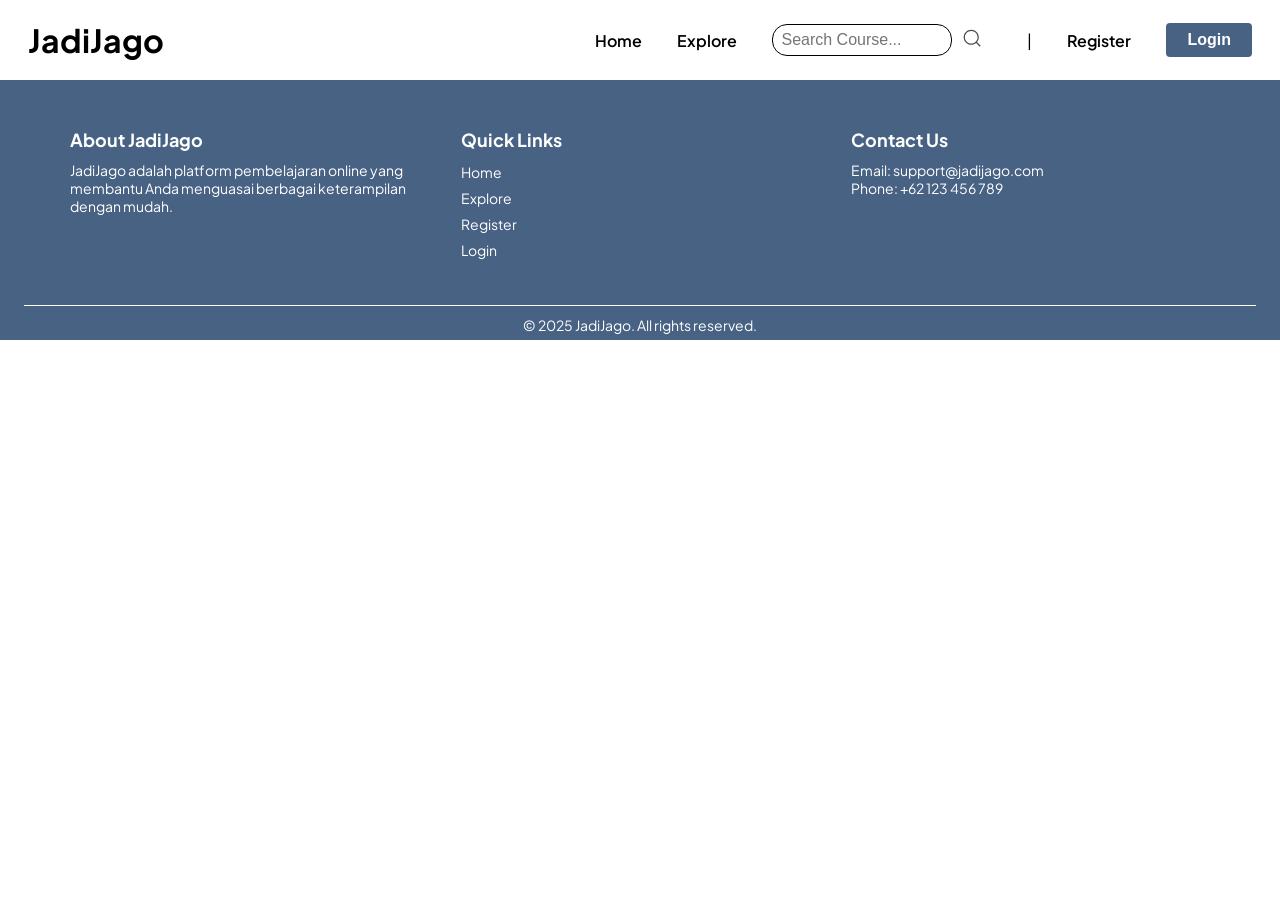
==== index.html @ 77255859 "register html & css" ====
<!DOCTYPE html>
<html lang="en">
  <head>
    <meta charset="UTF-8" />
    <meta name="viewport" content="width=device-width, initial-scale=1.0" />
    <title>JadiJago</title>
    <link rel="stylesheet" href="assets/css/style.css" />
  </head>
  <body>
    <nav class="navbar">
      <div class="nav-logo"><a href="#">JadiJago</a></div>
      <button class="menu-toggle" id="menuToggle" aria-label="Toggle menu">
        &#9776;
      </button>
      <ul class="nav-links" id="navLinks">
        <li><a href="#">Home</a></li>
        <li><a href="#">Explore</a></li>
        <li class="search-box">
          <input type="text" placeholder="Search Course..." />
          <button class="search-btn">
            <img src="./assets/img/ic-search.svg" alt="" />
          </button>
        </li>
        <li class="divider">|</li>
        <li>
          <a href="./pages/register.html">Register</a>
        </li>
        <li>
          <a href="./pages/login.html">
            <button class="login-btn">Login</button>
          </a>
        </li>
      </ul>
    </nav>

    <footer class="footer">
      <div class="footer-container">
        <div class="footer-about">
          <h4>About JadiJago</h4>
          <p>
            JadiJago adalah platform pembelajaran online yang membantu Anda
            menguasai berbagai keterampilan dengan mudah.
          </p>
        </div>
        <div class="footer-links">
          <h4>Quick Links</h4>
          <ul>
            <li><a href="#">Home</a></li>
            <li><a href="#">Explore</a></li>
            <li><a href="./pages/register.html">Register</a></li>
            <li><a href="./pages/login.html">Login</a></li>
          </ul>
        </div>
        <div class="footer-contact">
          <h4>Contact Us</h4>
          <p>Email: support@jadijago.com</p>
          <p>Phone: +62 123 456 789</p>
        </div>
      </div>
      <div class="footer-bottom">
        <p>&copy; 2025 JadiJago. All rights reserved.</p>
      </div>
    </footer>

    <script src="assets/js/navbar.js"></script>
  </body>
</html>
---- assets/css/style.css ----
@import url('https://fonts.googleapis.com/css2?family=Orbitron:wght@400..900&family=Plus+Jakarta+Sans:ital,wght@0,200..800;1,200..800&display=swap');

*{
    padding: 0;
    margin: 0;
    box-sizing: border-box;
}

body{
  font-family: "Plus Jakarta Sans", sans-serif;
}

/* Header */
nav{
    display: flex;
    padding: 20px 28px;
    justify-content: space-between;
    align-items: center;
}

.nav-logo a{
    font-weight: bold;
    font-size: 32px;
    text-decoration: none;
    color: black;
}

.nav-links{
    display: flex;
    gap: 35px;
    align-items: center;
}

.nav-links li{
    list-style: none;
    font-size: 16px;
}

.nav-links li a{
    text-decoration: none;
    color: black;
    font-weight: 600;
}

.nav-links li button{
    background-color: #486284;
    color: white;
    border: none;
    padding: 8px 21px;
    font-size: 16px;
    border-radius: 4px;
    font-weight: 600;
}

.search-box {
    display: flex;
    align-items: center;
    background-color: white;
    border-radius: 4px;
    overflow: hidden;
}

.search-box input {
    border: solid 1px;
    border-radius: 15px;
    padding: 6px 8px;
    outline: none;
    font-size: 16px;
    width: 180px;
}

.search-box .search-btn {
    background-color: transparent;
    border: none;
    padding: 6px 10px;
    cursor: pointer;
    font-size: 16px;
}

.menu-toggle {
    display: none;
    font-size: 26px;
    background: none;
    border: none;
    color: black;
    cursor: pointer;
}

/* Responsive Navbar */
@media (max-width: 768px) {
  .menu-toggle {
    display: contents;
  }

  .nav-links {
    flex-direction: column;
    background-color: #004466;
    position: absolute;
    top: 65px;
    right: 20px;
    padding: 12px 0;
    width: 180px;
    display: none;
    border-radius: 8px;
    color: white;
  }

  .nav-links.active {
    display: flex;
    gap: 25px;
  }

  .nav-links li {
    text-align: center;
  }

  .divider{
    display: none;
  }

  .nav-links li a{
    text-decoration: none;
    color: white;
    font-weight: 600;
  }

  .search-box {
    display: none;
  }
}

/* Footer Styling */
.footer {
  background-color: #486284; /* Warna utama */
  color: #FFFFFF; /* Warna teks */
  padding: 6px 12px; /* Padding untuk layar kecil */
  padding-left: 24px; /* Padding kiri untuk layar besar */
  padding-right: 24px; /* Padding kanan untuk layar besar */
  padding-top: 8px; /* Padding atas */
  padding-bottom: 6px; /* Padding bawah */
  font-family: Plus Jakarta Sans, sans-serif;
  gap: 8px; /* Jarak antar elemen */
}

.footer-container {
  display: flex;
  flex-direction: column; /* Kolom untuk layar kecil */
  gap: auto; /* Jarak antar elemen */
  max-width: auto;
  margin: 24px;
  padding: 6px 12px;
  padding-left: 0 auto; /* Padding kiri untuk layar besar */
  padding-right: 0 auto; /* Padding kanan untuk layar besar */
  /* align-items: center; */
  justify-content: center;
}

.footer-about,
.footer-links,
.footer-contact {
  flex: 1;
  margin: 10px;
}

/* Responsive Footer */
@media (min-width: 1024px) {
  .footer-container {
    flex-direction: row; /* Baris untuk layar besar */
    gap: 12px; /* Jarak antar elemen */
  }
}


.footer h4 {
  font-size: 18px;
  margin-bottom: 10px;
  color: #FFFFFF;
}

.footer p,
.footer a {
  font-size: 14px;
  color: #FFFFFF;
  text-decoration: none;
}

.footer a:hover {
  text-decoration: underline;
}

.footer-links ul {
  list-style: none;
  padding: 0;
}

.footer-links ul li {
  margin-bottom: 5px;
}

.footer-bottom {
  text-align: center;
  margin-top: 20px;
  font-size: 14px;
  color: #FFFFFF;
  border-top: 1px solid #FFFFFF;
  padding-top: 10px;
}
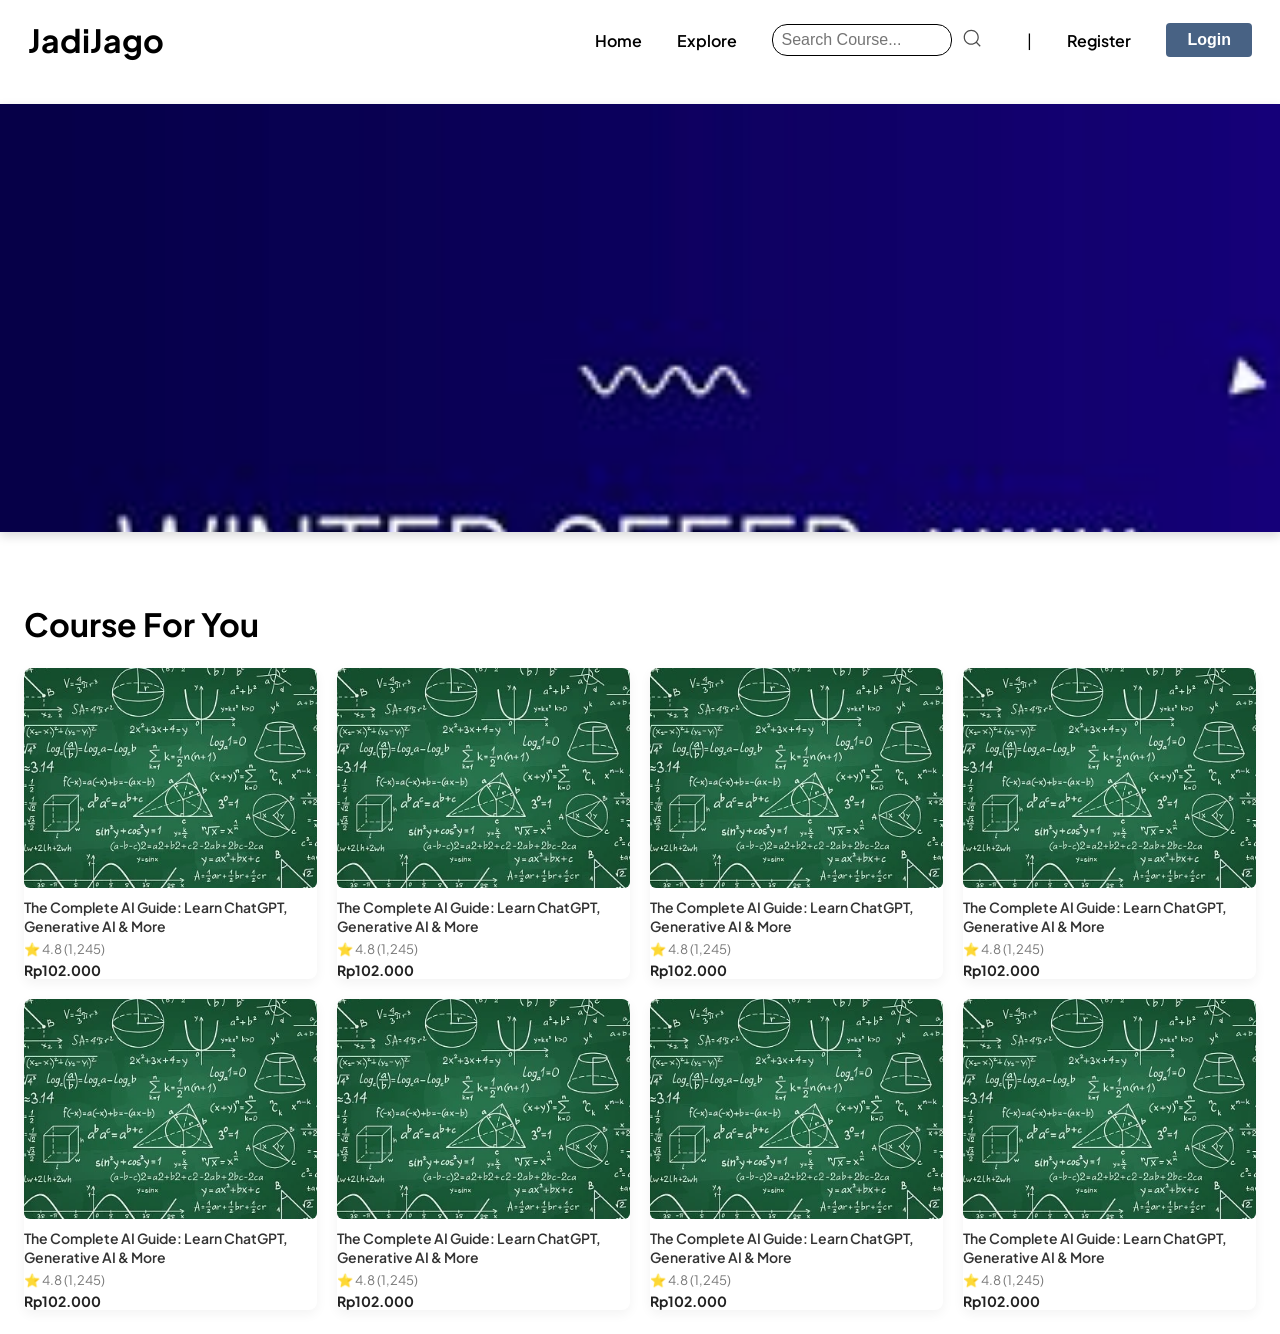
==== commit cf2335c8: "style: dashboard slicing" ====
--- a/index.html
+++ b/index.html
@@ -1,67 +1,108 @@
 <!DOCTYPE html>
 <html lang="en">
-  <head>
-    <meta charset="UTF-8" />
-    <meta name="viewport" content="width=device-width, initial-scale=1.0" />
-    <title>JadiJago</title>
-    <link rel="stylesheet" href="assets/css/style.css" />
-  </head>
-  <body>
-    <nav class="navbar">
-      <div class="nav-logo"><a href="#">JadiJago</a></div>
-      <button class="menu-toggle" id="menuToggle" aria-label="Toggle menu">
-        &#9776;
-      </button>
-      <ul class="nav-links" id="navLinks">
-        <li><a href="#">Home</a></li>
-        <li><a href="#">Explore</a></li>
-        <li class="search-box">
-          <input type="text" placeholder="Search Course..." />
-          <button class="search-btn">
-            <img src="./assets/img/ic-search.svg" alt="" />
-          </button>
-        </li>
-        <li class="divider">|</li>
-        <li>
-          <a href="./pages/register.html">Register</a>
-        </li>
-        <li>
-          <a href="./pages/login.html">
-            <button class="login-btn">Login</button>
-          </a>
-        </li>
-      </ul>
-    </nav>
-
-    <footer class="footer">
-      <div class="footer-container">
-        <div class="footer-about">
-          <h4>About JadiJago</h4>
-          <p>
-            JadiJago adalah platform pembelajaran online yang membantu Anda
-            menguasai berbagai keterampilan dengan mudah.
-          </p>
+<head>
+  <meta charset="UTF-8" />
+  <meta name="viewport" content="width=device-width, initial-scale=1.0"/>
+  <title>JadiJago</title>
+  <link rel="stylesheet" href="assets/css/style.css" />
+</head>
+<body>
+  <nav class="navbar">
+    <div class="nav-logo"><a href="#">JadiJago</a></div>
+    <button class="menu-toggle" id="menuToggle" aria-label="Toggle menu">&#9776;</button>
+    <ul class="nav-links" id="navLinks">
+      <li><a href="#">Home</a></li>
+      <li><a href="#">Explore</a></li>
+      <li class="search-box">
+        <input type="text" placeholder="Search Course..." />
+           <button class="search-btn">
+                <img src="./assets/img/ic-search.svg" alt="">
+           </button>
+      </li>
+      <li class="divider">|</li>
+      <li><a href="#">Register</a></li>
+      <li><button class="login-btn">Login</button></li>
+    </ul>
+  </nav>
+  <main>
+    <section class="ads-slider">
+        <div class="slider-container" id="slider">
+            <div class="slide"><img src="assets/img/ads/ad1.png" alt="Iklan 1" /></div>
+            <div class="slide"><img src="assets/img/ads/ad1.png" alt="Iklan 2" /></div>
+            <div class="slide"><img src="assets/img/ads/ad1.png" alt="Iklan 3" /></div>
         </div>
-        <div class="footer-links">
-          <h4>Quick Links</h4>
-          <ul>
-            <li><a href="#">Home</a></li>
-            <li><a href="#">Explore</a></li>
-            <li><a href="./pages/register.html">Register</a></li>
-            <li><a href="./pages/login.html">Login</a></li>
-          </ul>
+    </section>
+    <div class="course">
+        <p class="head-title">Course For You</p>
+        <div class="course-grid">
+            <div class="card-grid">
+                <div class="img-card">
+                  <img src="./assets/img/course/image.png" alt="Course Image">
+                </div>
+                <p class="title">The Complete AI Guide: Learn ChatGPT, Generative AI & More</p>
+                <div class="rating">⭐ 4.8 (1,245)</div>
+                <p class="price">Rp102.000</p>
+            </div>
+            <div class="card-grid">
+                <div class="img-card">
+                  <img src="./assets/img/course/image.png" alt="Course Image">
+                </div>
+                <p class="title">The Complete AI Guide: Learn ChatGPT, Generative AI & More</p>
+                <div class="rating">⭐ 4.8 (1,245)</div>
+                <p class="price">Rp102.000</p>
+            </div>
+            <div class="card-grid">
+                <div class="img-card">
+                  <img src="./assets/img/course/image.png" alt="Course Image">
+                </div>
+                <p class="title">The Complete AI Guide: Learn ChatGPT, Generative AI & More</p>
+                <div class="rating">⭐ 4.8 (1,245)</div>
+                <p class="price">Rp102.000</p>
+            </div>
+            <div class="card-grid">
+                <div class="img-card">
+                  <img src="./assets/img/course/image.png" alt="Course Image">
+                </div>
+                <p class="title">The Complete AI Guide: Learn ChatGPT, Generative AI & More</p>
+                <div class="rating">⭐ 4.8 (1,245)</div>
+                <p class="price">Rp102.000</p>
+            </div>
+            <div class="card-grid">
+                <div class="img-card">
+                  <img src="./assets/img/course/image.png" alt="Course Image">
+                </div>
+                <p class="title">The Complete AI Guide: Learn ChatGPT, Generative AI & More</p>
+                <div class="rating">⭐ 4.8 (1,245)</div>
+                <p class="price">Rp102.000</p>
+            </div>
+            <div class="card-grid">
+                <div class="img-card">
+                  <img src="./assets/img/course/image.png" alt="Course Image">
+                </div>
+                <p class="title">The Complete AI Guide: Learn ChatGPT, Generative AI & More</p>
+                <div class="rating">⭐ 4.8 (1,245)</div>
+                <p class="price">Rp102.000</p>
+            </div>
+            <div class="card-grid">
+                <div class="img-card">
+                  <img src="./assets/img/course/image.png" alt="Course Image">
+                </div>
+                <p class="title">The Complete AI Guide: Learn ChatGPT, Generative AI & More</p>
+                <div class="rating">⭐ 4.8 (1,245)</div>
+                <p class="price">Rp102.000</p>
+            </div>
+            <div class="card-grid">
+                <div class="img-card">
+                  <img src="./assets/img/course/image.png" alt="Course Image">
+                </div>
+                <p class="title">The Complete AI Guide: Learn ChatGPT, Generative AI & More</p>
+                <div class="rating">⭐ 4.8 (1,245)</div>
+                <p class="price">Rp102.000</p>
+            </div>
         </div>
-        <div class="footer-contact">
-          <h4>Contact Us</h4>
-          <p>Email: support@jadijago.com</p>
-          <p>Phone: +62 123 456 789</p>
-        </div>
-      </div>
-      <div class="footer-bottom">
-        <p>&copy; 2025 JadiJago. All rights reserved.</p>
-      </div>
-    </footer>
-
-    <script src="assets/js/navbar.js"></script>
-  </body>
+    </div>
+  </main>
+  
+  <script src="assets/js/navbar.js"></script>
+</body>
 </html>
--- a/assets/css/style.css
+++ b/assets/css/style.css
@@ -86,7 +86,111 @@
     cursor: pointer;
 }
 
+/* Ads Slider*/
+
+.ads-slider {
+  width: 100%;
+  max-height: 428px;
+  margin: 24px auto;
+  overflow: hidden;
+  box-shadow: 0 4px 10px rgba(0,0,0,0.15);
+  position: relative;
+}
+
+.slider-container {
+  display: flex;
+  width: 300%;
+  animation: slideAds 12s infinite;
+}
+
+.slide {
+  width: 100%;
+  flex-shrink: 0;
+}
+
+.slide img {
+  width: 100%;
+  height: 100%;
+  object-fit: contain;
+  display: block;
+}
+
+@keyframes slideAds {
+  0%   { transform: translateX(0%); }
+  33%  { transform: translateX(-100%); }
+  66%  { transform: translateX(-200%); }
+  100% { transform: translateX(0%); }
+}
+
+/* Course Grid */
+
+.course{
+  padding: 24px;
+}
+
+.course .head-title{
+  font-weight: bold;
+  font-size: 32px;
+  margin: 24px 0;
+}
+
+.course-grid {
+  display: grid;
+  grid-template-columns: repeat(auto-fill, minmax(244px, 1fr));
+  gap: 20px;
+  justify-content: center;
+}
+
+.card-grid {
+  display: flex;
+  flex-direction: column;
+  background-color: #fff;
+  border-radius: 8px;
+  box-shadow: 0 4px 12px rgba(0, 0, 0, 0.05);
+  overflow: hidden;
+  transition: transform 0.2s ease;
+}
+
+.card-grid:hover {
+  transform: translateY(-4px);
+}
+
+.img-card {
+  width: 100%;
+  aspect-ratio: 4/3;
+  overflow: hidden;
+  border-radius: 6px;
+}
+
+.img-card img {
+  width: 100%;
+  height: 100%;
+  object-fit: cover;
+}
+
+.title {
+  font-weight: 600;
+  font-size: 14px;
+  margin-top: 10px;
+  color: #333;
+  line-height: 1.4;
+}
+
+.rating {
+  font-size: 13px;
+  color: #777;
+  margin: 4px 0;
+}
+
+.price {
+  font-weight: bold;
+  font-size: 14px;
+  color: #222;
+  margin-top: auto;
+}
+
 /* Responsive Navbar */
+
 @media (max-width: 768px) {
   .menu-toggle {
     display: contents;
@@ -127,81 +231,8 @@
   .search-box {
     display: none;
   }
-}
-
-/* Footer Styling */
-.footer {
-  background-color: #486284; /* Warna utama */
-  color: #FFFFFF; /* Warna teks */
-  padding: 6px 12px; /* Padding untuk layar kecil */
-  padding-left: 24px; /* Padding kiri untuk layar besar */
-  padding-right: 24px; /* Padding kanan untuk layar besar */
-  padding-top: 8px; /* Padding atas */
-  padding-bottom: 6px; /* Padding bawah */
-  font-family: Plus Jakarta Sans, sans-serif;
-  gap: 8px; /* Jarak antar elemen */
-}
-
-.footer-container {
-  display: flex;
-  flex-direction: column; /* Kolom untuk layar kecil */
-  gap: auto; /* Jarak antar elemen */
-  max-width: auto;
-  margin: 24px;
-  padding: 6px 12px;
-  padding-left: 0 auto; /* Padding kiri untuk layar besar */
-  padding-right: 0 auto; /* Padding kanan untuk layar besar */
-  /* align-items: center; */
-  justify-content: center;
-}
-
-.footer-about,
-.footer-links,
-.footer-contact {
-  flex: 1;
-  margin: 10px;
-}
-
-/* Responsive Footer */
-@media (min-width: 1024px) {
-  .footer-container {
-    flex-direction: row; /* Baris untuk layar besar */
-    gap: 12px; /* Jarak antar elemen */
-  }
-}
-
-
-.footer h4 {
-  font-size: 18px;
-  margin-bottom: 10px;
-  color: #FFFFFF;
-}
-
-.footer p,
-.footer a {
-  font-size: 14px;
-  color: #FFFFFF;
-  text-decoration: none;
-}
-
-.footer a:hover {
-  text-decoration: underline;
-}
-
-.footer-links ul {
-  list-style: none;
-  padding: 0;
-}
-
-.footer-links ul li {
-  margin-bottom: 5px;
-}
-
-.footer-bottom {
-  text-align: center;
-  margin-top: 20px;
-  font-size: 14px;
-  color: #FFFFFF;
-  border-top: 1px solid #FFFFFF;
-  padding-top: 10px;
-}+
+  .ads-slider {
+    max-height:  320px;
+  }
+}
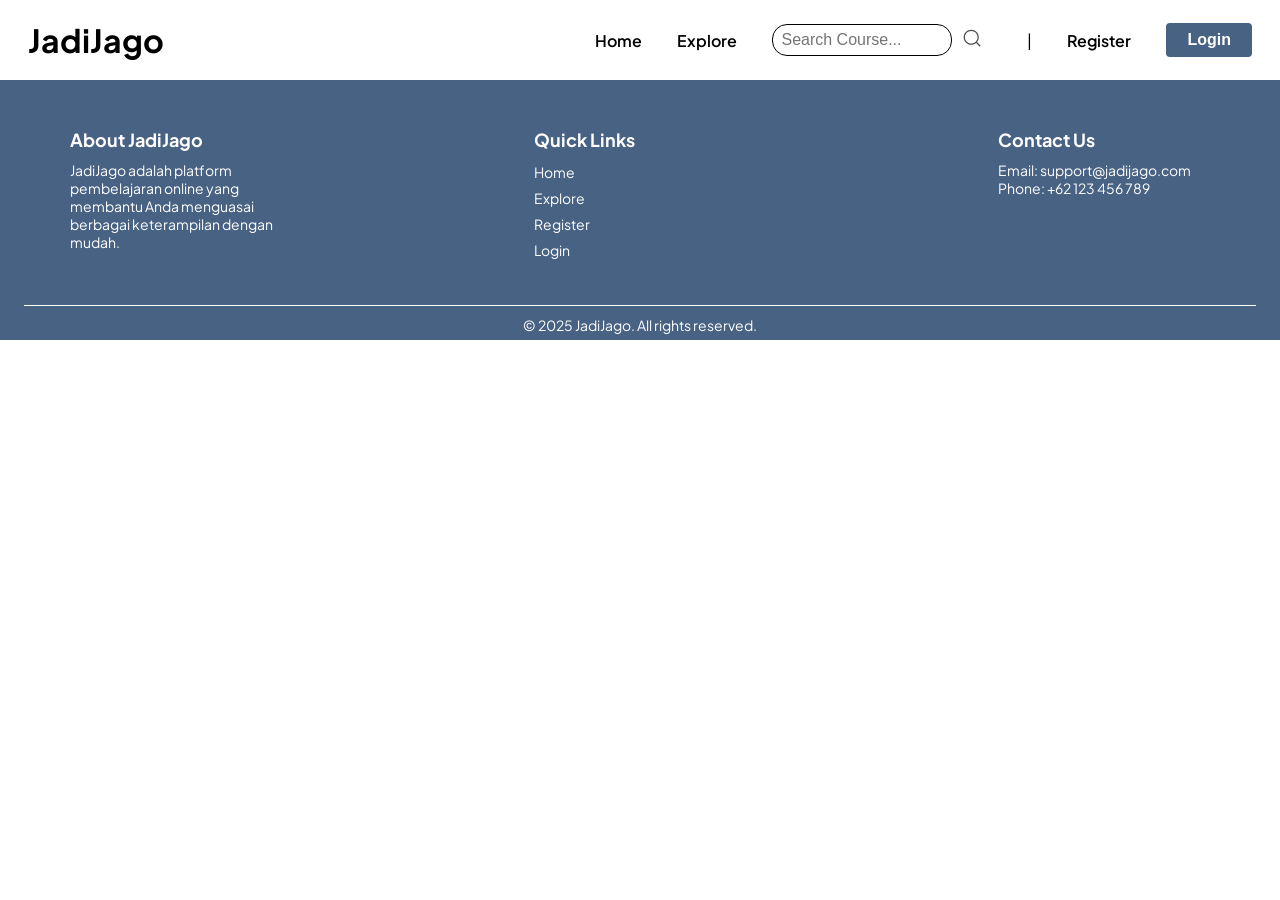
==== commit 311d203a: "feat: responsive footer" ====
--- a/index.html
+++ b/index.html
@@ -20,89 +20,46 @@
            </button>
       </li>
       <li class="divider">|</li>
-      <li><a href="#">Register</a></li>
-      <li><button class="login-btn">Login</button></li>
+      <li>
+        <a href="./pages/register.html">Register</a>
+      </li>
+      <li>
+        <a href="./pages/login.html">
+          <button class="login-btn">Login</button>
+        </a>
+      </li>
     </ul>
   </nav>
-  <main>
-    <section class="ads-slider">
-        <div class="slider-container" id="slider">
-            <div class="slide"><img src="assets/img/ads/ad1.png" alt="Iklan 1" /></div>
-            <div class="slide"><img src="assets/img/ads/ad1.png" alt="Iklan 2" /></div>
-            <div class="slide"><img src="assets/img/ads/ad1.png" alt="Iklan 3" /></div>
-        </div>
-    </section>
-    <div class="course">
-        <p class="head-title">Course For You</p>
-        <div class="course-grid">
-            <div class="card-grid">
-                <div class="img-card">
-                  <img src="./assets/img/course/image.png" alt="Course Image">
-                </div>
-                <p class="title">The Complete AI Guide: Learn ChatGPT, Generative AI & More</p>
-                <div class="rating">⭐ 4.8 (1,245)</div>
-                <p class="price">Rp102.000</p>
-            </div>
-            <div class="card-grid">
-                <div class="img-card">
-                  <img src="./assets/img/course/image.png" alt="Course Image">
-                </div>
-                <p class="title">The Complete AI Guide: Learn ChatGPT, Generative AI & More</p>
-                <div class="rating">⭐ 4.8 (1,245)</div>
-                <p class="price">Rp102.000</p>
-            </div>
-            <div class="card-grid">
-                <div class="img-card">
-                  <img src="./assets/img/course/image.png" alt="Course Image">
-                </div>
-                <p class="title">The Complete AI Guide: Learn ChatGPT, Generative AI & More</p>
-                <div class="rating">⭐ 4.8 (1,245)</div>
-                <p class="price">Rp102.000</p>
-            </div>
-            <div class="card-grid">
-                <div class="img-card">
-                  <img src="./assets/img/course/image.png" alt="Course Image">
-                </div>
-                <p class="title">The Complete AI Guide: Learn ChatGPT, Generative AI & More</p>
-                <div class="rating">⭐ 4.8 (1,245)</div>
-                <p class="price">Rp102.000</p>
-            </div>
-            <div class="card-grid">
-                <div class="img-card">
-                  <img src="./assets/img/course/image.png" alt="Course Image">
-                </div>
-                <p class="title">The Complete AI Guide: Learn ChatGPT, Generative AI & More</p>
-                <div class="rating">⭐ 4.8 (1,245)</div>
-                <p class="price">Rp102.000</p>
-            </div>
-            <div class="card-grid">
-                <div class="img-card">
-                  <img src="./assets/img/course/image.png" alt="Course Image">
-                </div>
-                <p class="title">The Complete AI Guide: Learn ChatGPT, Generative AI & More</p>
-                <div class="rating">⭐ 4.8 (1,245)</div>
-                <p class="price">Rp102.000</p>
-            </div>
-            <div class="card-grid">
-                <div class="img-card">
-                  <img src="./assets/img/course/image.png" alt="Course Image">
-                </div>
-                <p class="title">The Complete AI Guide: Learn ChatGPT, Generative AI & More</p>
-                <div class="rating">⭐ 4.8 (1,245)</div>
-                <p class="price">Rp102.000</p>
-            </div>
-            <div class="card-grid">
-                <div class="img-card">
-                  <img src="./assets/img/course/image.png" alt="Course Image">
-                </div>
-                <p class="title">The Complete AI Guide: Learn ChatGPT, Generative AI & More</p>
-                <div class="rating">⭐ 4.8 (1,245)</div>
-                <p class="price">Rp102.000</p>
-            </div>
-        </div>
+
+  <footer class="footer">
+    <div class="footer-container">
+      <div class="footer-about">
+        <h4>About JadiJago</h4>
+        <p>
+          JadiJago adalah platform pembelajaran online yang membantu Anda
+          menguasai berbagai keterampilan dengan mudah.
+        </p>
+      </div>
+      <div class="footer-links">
+        <h4>Quick Links</h4>
+        <ul>
+          <li><a href="#">Home</a></li>
+          <li><a href="#">Explore</a></li>
+          <li><a href="./pages/register.html">Register</a></li>
+          <li><a href="./pages/login.html">Login</a></li>
+        </ul>
+      </div>
+      <div class="footer-contact">
+        <h4>Contact Us</h4>
+        <p>Email: support@jadijago.com</p>
+        <p>Phone: +62 123 456 789</p>
+      </div>
     </div>
-  </main>
-  
+    <div class="footer-bottom">
+      <p>&copy; 2025 JadiJago. All rights reserved.</p>
+    </div>
+  </footer>
+
   <script src="assets/js/navbar.js"></script>
 </body>
 </html>
--- a/assets/css/style.css
+++ b/assets/css/style.css
@@ -8,6 +8,12 @@
 
 body{
   font-family: "Plus Jakarta Sans", sans-serif;
+}
+
+.container {
+  width: 90%;
+  max-width: 1200px;
+  margin: 0 auto;
 }
 
 /* Header */
@@ -86,111 +92,80 @@
     cursor: pointer;
 }
 
-/* Ads Slider*/
-
-.ads-slider {
+/* Login page */
+.main {
+  display: flex;
+  justify-content: space-between;
+  align-items: center;
+  gap: 2rem;
+  padding: 2rem 0;
+  flex-wrap: wrap;
+  min-height: 80vh;
+}
+
+.image-placeholder {
+  background-color: #ddd;
   width: 100%;
-  max-height: 428px;
-  margin: 24px auto;
-  overflow: hidden;
-  box-shadow: 0 4px 10px rgba(0,0,0,0.15);
-  position: relative;
-}
-
-.slider-container {
+  max-width: 500px;
+  height: 400px;
   display: flex;
-  width: 300%;
-  animation: slideAds 12s infinite;
-}
-
-.slide {
+  justify-content: center;
+  align-items: center;
+}
+
+.image-placeholder::before {
+  content: "🖼️";
+  font-size: 3rem;
+  color: #90a4ae;
+}
+
+.login-form {
+  flex: 1;
+  min-width: 300px;
+  max-width: 400px;
+}
+
+.login-form h2 {
+  font-size: 1.8rem;
+  margin-bottom: 1rem;
+}
+
+.login-form input {
   width: 100%;
-  flex-shrink: 0;
-}
-
-.slide img {
+  padding: 0.75rem;
+  margin-bottom: 1rem;
+  border: 1px solid #ccc;
+  border-radius: 5px;
+}
+
+.continue-btn {
   width: 100%;
-  height: 100%;
-  object-fit: contain;
-  display: block;
-}
-
-@keyframes slideAds {
-  0%   { transform: translateX(0%); }
-  33%  { transform: translateX(-100%); }
-  66%  { transform: translateX(-200%); }
-  100% { transform: translateX(0%); }
-}
-
-/* Course Grid */
-
-.course{
-  padding: 24px;
-}
-
-.course .head-title{
+  padding: 0.75rem;
+  background-color: #4a6480;
+  color: #fff;
+  border: none;
+  border-radius: 5px;
+  font-size: 1rem;
+}
+
+.signup-text {
+  margin-top: 1rem;
+  text-align: center;
+  color: #555;
+}
+
+.signup-text a {
+  color: #4a6480;
+  text-decoration: none;
   font-weight: bold;
-  font-size: 32px;
-  margin: 24px 0;
-}
-
-.course-grid {
-  display: grid;
-  grid-template-columns: repeat(auto-fill, minmax(244px, 1fr));
-  gap: 20px;
-  justify-content: center;
-}
-
-.card-grid {
-  display: flex;
-  flex-direction: column;
-  background-color: #fff;
-  border-radius: 8px;
-  box-shadow: 0 4px 12px rgba(0, 0, 0, 0.05);
-  overflow: hidden;
-  transition: transform 0.2s ease;
-}
-
-.card-grid:hover {
-  transform: translateY(-4px);
-}
-
-.img-card {
-  width: 100%;
-  aspect-ratio: 4/3;
-  overflow: hidden;
-  border-radius: 6px;
-}
-
-.img-card img {
-  width: 100%;
-  height: 100%;
-  object-fit: cover;
-}
-
-.title {
-  font-weight: 600;
-  font-size: 14px;
-  margin-top: 10px;
-  color: #333;
-  line-height: 1.4;
-}
-
-.rating {
-  font-size: 13px;
-  color: #777;
-  margin: 4px 0;
-}
-
-.price {
-  font-weight: bold;
-  font-size: 14px;
-  color: #222;
-  margin-top: auto;
+}
+
+.social-icons span {
+  margin-left: 0.5rem;
+  font-size: 1.2rem;
 }
 
 /* Responsive Navbar */
-
 @media (max-width: 768px) {
   .menu-toggle {
     display: contents;
@@ -232,7 +207,102 @@
     display: none;
   }
 
-  .ads-slider {
-    max-height:  320px;
-  }
-}
+  /* Login Page */
+  .main {
+    flex-direction: column;
+    align-items: center;
+  }
+
+  .nav {
+    flex-direction: column;
+    align-items: flex-start;
+    gap: 1rem;
+  }
+
+  nav input {
+    width: 100%;
+    max-width: 200px;
+  }
+
+  .auth {
+    flex-direction: row;
+  }
+
+  .footer {
+    flex-direction: column;
+    gap: 0.5rem;
+  }
+}
+
+.footer {
+  background-color: #486284; /* Warna utama */
+  color: #FFFFFF; /* Warna teks */
+  padding: 6px 12px; /* Padding untuk layar kecil */
+  padding-left: 24px; /* Padding kiri untuk layar besar */
+  padding-right: 24px; /* Padding kanan untuk layar besar */
+  padding-top: 8px; /* Padding atas */
+  padding-bottom: 6px; /* Padding bawah */
+  font-family: Plus Jakarta Sans, sans-serif;
+  gap: 8px; /* Jarak antar elemen */
+}
+
+.footer-container {
+  display: flex;
+  flex-direction: column; /* Kolom untuk layar kecil */
+  gap: auto; /* Jarak antar elemen */
+  max-width: auto;
+  margin: 24px;
+  padding: 6px 12px;
+  padding-left: 0 auto;
+  padding-right: 0 auto; /* Padding kanan untuk layar besar */
+}
+
+.footer-about,
+.footer-links,
+.footer-contact {
+  flex: 1;
+  margin: 10px;
+}
+
+/* Responsive Footer */
+@media (min-width: 1024px) {
+  .footer-container {
+    flex-direction: row; /* Baris untuk layar besar */
+    gap: 20%; /* Jarak antar elemen */
+  }
+}
+
+.footer h4 {
+  font-size: 18px;
+  margin-bottom: 10px;
+  color: #FFFFFF;
+}
+
+.footer p,
+.footer a {
+  font-size: 14px;
+  color: #FFFFFF;
+  text-decoration: none;
+}
+
+.footer a:hover {
+  text-decoration: underline;
+}
+
+.footer-links ul {
+  list-style: none;
+  padding: 0;
+}
+
+.footer-links ul li {
+  margin-bottom: 5px;
+}
+
+.footer-bottom {
+  text-align: center;
+  margin-top: 20px;
+  font-size: 14px;
+  color: #FFFFFF;
+  border-top: 1px solid #FFFFFF;
+  padding-top: 10px;
+}
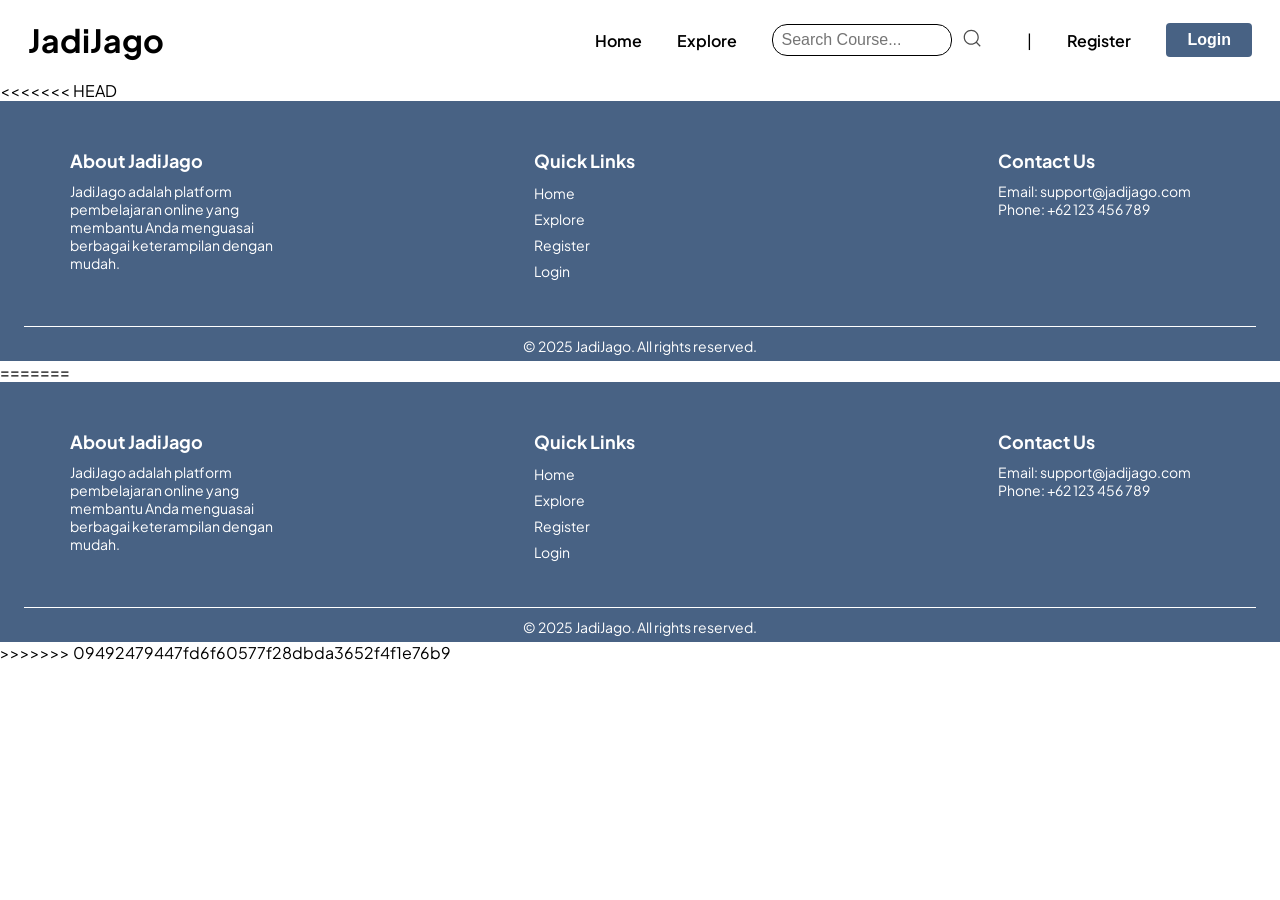
==== commit 19adefba: "fix: css and html" ====
--- a/index.html
+++ b/index.html
@@ -1,36 +1,39 @@
 <!DOCTYPE html>
 <html lang="en">
-<head>
-  <meta charset="UTF-8" />
-  <meta name="viewport" content="width=device-width, initial-scale=1.0"/>
-  <title>JadiJago</title>
-  <link rel="stylesheet" href="assets/css/style.css" />
-</head>
-<body>
-  <nav class="navbar">
-    <div class="nav-logo"><a href="#">JadiJago</a></div>
-    <button class="menu-toggle" id="menuToggle" aria-label="Toggle menu">&#9776;</button>
-    <ul class="nav-links" id="navLinks">
-      <li><a href="#">Home</a></li>
-      <li><a href="#">Explore</a></li>
-      <li class="search-box">
-        <input type="text" placeholder="Search Course..." />
-           <button class="search-btn">
-                <img src="./assets/img/ic-search.svg" alt="">
-           </button>
-      </li>
-      <li class="divider">|</li>
-      <li>
-        <a href="./pages/register.html">Register</a>
-      </li>
-      <li>
-        <a href="./pages/login.html">
-          <button class="login-btn">Login</button>
-        </a>
-      </li>
-    </ul>
-  </nav>
+  <head>
+    <meta charset="UTF-8" />
+    <meta name="viewport" content="width=device-width, initial-scale=1.0" />
+    <title>JadiJago</title>
+    <link rel="stylesheet" href="assets/css/style.css" />
+  </head>
+  <body>
+    <nav class="navbar">
+      <div class="nav-logo"><a href="#">JadiJago</a></div>
+      <button class="menu-toggle" id="menuToggle" aria-label="Toggle menu">
+        &#9776;
+      </button>
+      <ul class="nav-links" id="navLinks">
+        <li><a href="#">Home</a></li>
+        <li><a href="#">Explore</a></li>
+        <li class="search-box">
+          <input type="text" placeholder="Search Course..." />
+          <button class="search-btn">
+            <img src="./assets/img/ic-search.svg" alt="" />
+          </button>
+        </li>
+        <li class="divider">|</li>
+        <li>
+          <a href="./pages/register.html">Register</a>
+        </li>
+        <li>
+          <a href="./pages/login.html">
+            <button class="login-btn">Login</button>
+          </a>
+        </li>
+      </ul>
+    </nav>
 
+<<<<<<< HEAD
   <footer class="footer">
     <div class="footer-container">
       <div class="footer-about">
@@ -62,4 +65,37 @@
 
   <script src="assets/js/navbar.js"></script>
 </body>
+=======
+    <footer class="footer">
+      <div class="footer-container">
+        <div class="footer-about">
+          <h4>About JadiJago</h4>
+          <p>
+            JadiJago adalah platform pembelajaran online yang membantu Anda
+            menguasai berbagai keterampilan dengan mudah.
+          </p>
+        </div>
+        <div class="footer-links">
+          <h4>Quick Links</h4>
+          <ul>
+            <li><a href="#">Home</a></li>
+            <li><a href="#">Explore</a></li>
+            <li><a href="./pages/register.html">Register</a></li>
+            <li><a href="./pages/login.html">Login</a></li>
+          </ul>
+        </div>
+        <div class="footer-contact">
+          <h4>Contact Us</h4>
+          <p>Email: support@jadijago.com</p>
+          <p>Phone: +62 123 456 789</p>
+        </div>
+      </div>
+      <div class="footer-bottom">
+        <p>&copy; 2025 JadiJago. All rights reserved.</p>
+      </div>
+    </footer>
+
+    <script src="assets/js/navbar.js"></script>
+  </body>
+>>>>>>> 09492479447fd6f60577f28dbda3652f4f1e76b9
 </html>
--- a/assets/css/style.css
+++ b/assets/css/style.css
@@ -8,12 +8,6 @@
 
 body{
   font-family: "Plus Jakarta Sans", sans-serif;
-}
-
-.container {
-  width: 90%;
-  max-width: 1200px;
-  margin: 0 auto;
 }
 
 /* Header */
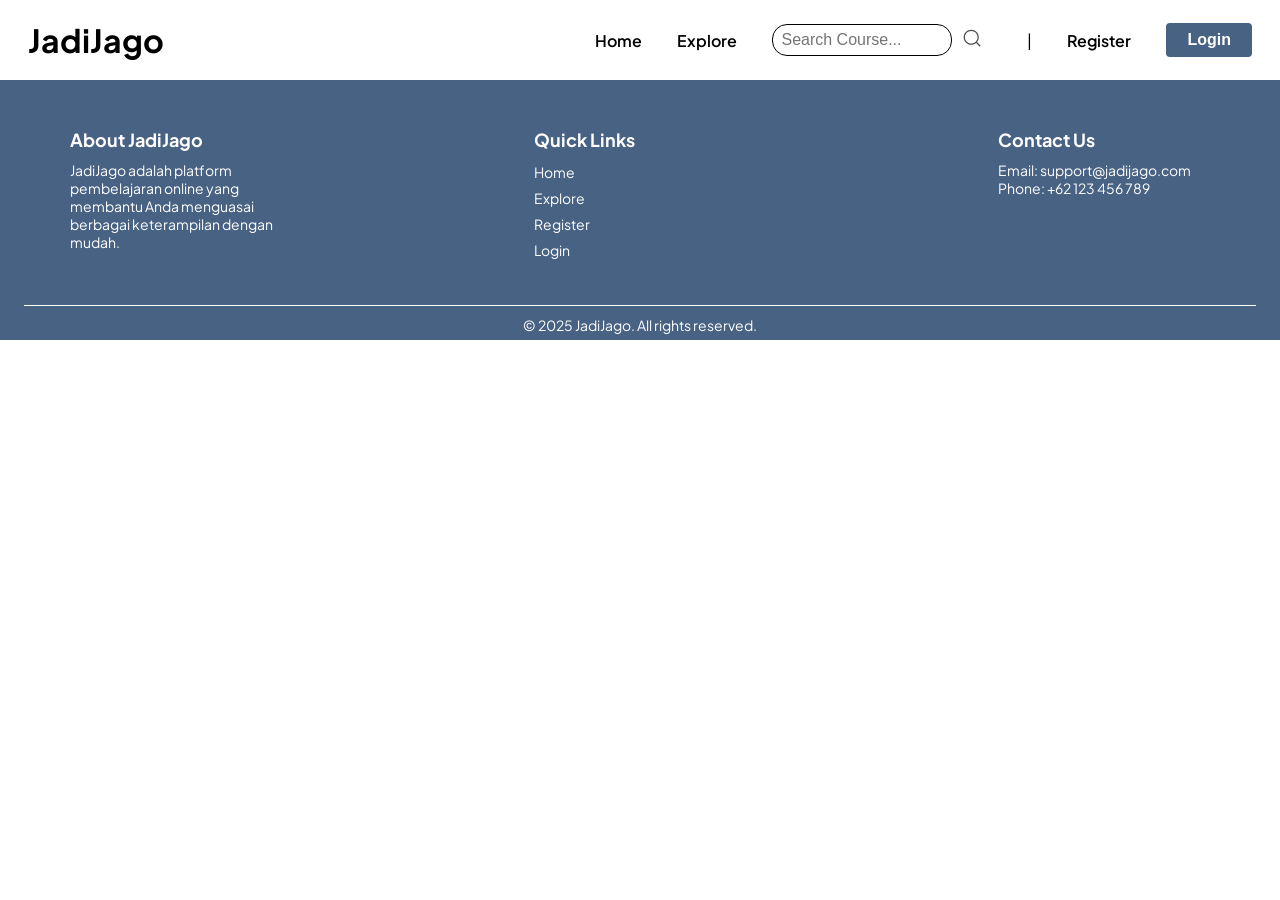
==== commit 03c5b270: "feat: footer, update main" ====
--- a/index.html
+++ b/index.html
@@ -33,7 +33,6 @@
       </ul>
     </nav>
 
-<<<<<<< HEAD
   <footer class="footer">
     <div class="footer-container">
       <div class="footer-about">
@@ -65,37 +64,4 @@
 
   <script src="assets/js/navbar.js"></script>
 </body>
-=======
-    <footer class="footer">
-      <div class="footer-container">
-        <div class="footer-about">
-          <h4>About JadiJago</h4>
-          <p>
-            JadiJago adalah platform pembelajaran online yang membantu Anda
-            menguasai berbagai keterampilan dengan mudah.
-          </p>
-        </div>
-        <div class="footer-links">
-          <h4>Quick Links</h4>
-          <ul>
-            <li><a href="#">Home</a></li>
-            <li><a href="#">Explore</a></li>
-            <li><a href="./pages/register.html">Register</a></li>
-            <li><a href="./pages/login.html">Login</a></li>
-          </ul>
-        </div>
-        <div class="footer-contact">
-          <h4>Contact Us</h4>
-          <p>Email: support@jadijago.com</p>
-          <p>Phone: +62 123 456 789</p>
-        </div>
-      </div>
-      <div class="footer-bottom">
-        <p>&copy; 2025 JadiJago. All rights reserved.</p>
-      </div>
-    </footer>
-
-    <script src="assets/js/navbar.js"></script>
-  </body>
->>>>>>> 09492479447fd6f60577f28dbda3652f4f1e76b9
 </html>
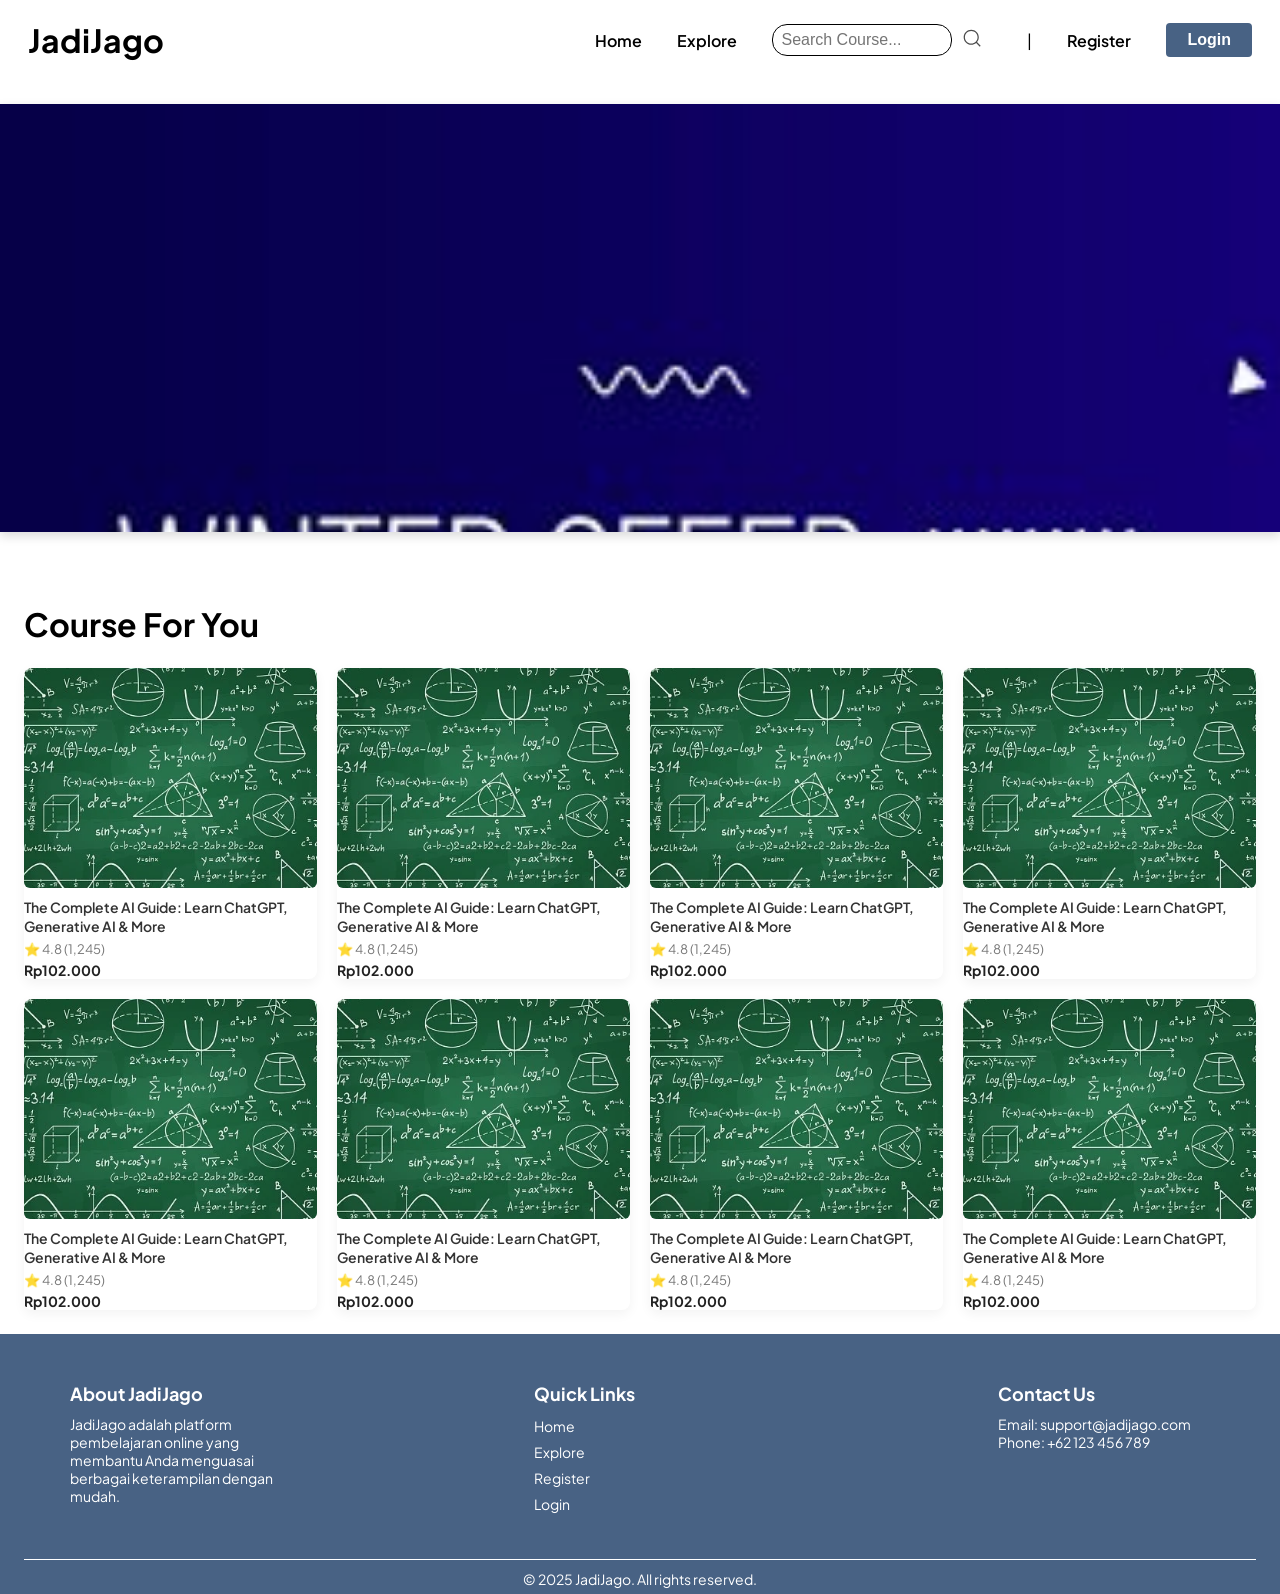
==== commit e44cafa4: "feat: merge all feat on dashboard" ====
--- a/index.html
+++ b/index.html
@@ -1,38 +1,114 @@
 <!DOCTYPE html>
 <html lang="en">
-  <head>
-    <meta charset="UTF-8" />
-    <meta name="viewport" content="width=device-width, initial-scale=1.0" />
-    <title>JadiJago</title>
-    <link rel="stylesheet" href="assets/css/style.css" />
-  </head>
-  <body>
-    <nav class="navbar">
-      <div class="nav-logo"><a href="#">JadiJago</a></div>
-      <button class="menu-toggle" id="menuToggle" aria-label="Toggle menu">
-        &#9776;
-      </button>
-      <ul class="nav-links" id="navLinks">
-        <li><a href="#">Home</a></li>
-        <li><a href="#">Explore</a></li>
-        <li class="search-box">
-          <input type="text" placeholder="Search Course..." />
-          <button class="search-btn">
-            <img src="./assets/img/ic-search.svg" alt="" />
-          </button>
-        </li>
-        <li class="divider">|</li>
-        <li>
-          <a href="./pages/register.html">Register</a>
-        </li>
-        <li>
-          <a href="./pages/login.html">
-            <button class="login-btn">Login</button>
-          </a>
-        </li>
-      </ul>
-    </nav>
+<head>
+  <meta charset="UTF-8" />
+  <meta name="viewport" content="width=device-width, initial-scale=1.0"/>
+  <title>JadiJago</title>
+  <link rel="stylesheet" href="assets/css/style.css" />
+</head>
+<body>
+  <nav class="navbar">
+    <div class="nav-logo"><a href="#">JadiJago</a></div>
+    <button class="menu-toggle" id="menuToggle" aria-label="Toggle menu">&#9776;</button>
+    <ul class="nav-links" id="navLinks">
+      <li><a href="#">Home</a></li>
+      <li><a href="#">Explore</a></li>
+      <li class="search-box">
+        <input type="text" placeholder="Search Course..." />
+           <button class="search-btn">
+                <img src="./assets/img/ic-search.svg" alt="">
+           </button>
+      </li>
+      <li class="divider">|</li>
+      <li>
+        <a href="./pages/register.html">Register</a>
+      </li>
+      <li>
+        <a href="./pages/login.html">
+          <button class="login-btn">Login</button>
+        </a>
+      </li>
+    </ul>
+  </nav>
 
+  <main>
+    <section class="ads-slider">
+        <div class="slider-container" id="slider">
+            <div class="slide"><img src="assets/img/ads/ad1.png" alt="Iklan 1" /></div>
+            <div class="slide"><img src="assets/img/ads/ad1.png" alt="Iklan 2" /></div>
+            <div class="slide"><img src="assets/img/ads/ad1.png" alt="Iklan 3" /></div>
+        </div>
+    </section>
+    <div class="course">
+        <p class="head-title">Course For You</p>
+        <div class="course-grid">
+            <div class="card-grid">
+                <div class="img-card">
+                  <img src="./assets/img/course/image.png" alt="Course Image">
+                </div>
+                <p class="title">The Complete AI Guide: Learn ChatGPT, Generative AI & More</p>
+                <div class="rating">⭐ 4.8 (1,245)</div>
+                <p class="price">Rp102.000</p>
+            </div>
+            <div class="card-grid">
+                <div class="img-card">
+                  <img src="./assets/img/course/image.png" alt="Course Image">
+                </div>
+                <p class="title">The Complete AI Guide: Learn ChatGPT, Generative AI & More</p>
+                <div class="rating">⭐ 4.8 (1,245)</div>
+                <p class="price">Rp102.000</p>
+            </div>
+            <div class="card-grid">
+                <div class="img-card">
+                  <img src="./assets/img/course/image.png" alt="Course Image">
+                </div>
+                <p class="title">The Complete AI Guide: Learn ChatGPT, Generative AI & More</p>
+                <div class="rating">⭐ 4.8 (1,245)</div>
+                <p class="price">Rp102.000</p>
+            </div>
+            <div class="card-grid">
+                <div class="img-card">
+                  <img src="./assets/img/course/image.png" alt="Course Image">
+                </div>
+                <p class="title">The Complete AI Guide: Learn ChatGPT, Generative AI & More</p>
+                <div class="rating">⭐ 4.8 (1,245)</div>
+                <p class="price">Rp102.000</p>
+            </div>
+            <div class="card-grid">
+                <div class="img-card">
+                  <img src="./assets/img/course/image.png" alt="Course Image">
+                </div>
+                <p class="title">The Complete AI Guide: Learn ChatGPT, Generative AI & More</p>
+                <div class="rating">⭐ 4.8 (1,245)</div>
+                <p class="price">Rp102.000</p>
+            </div>
+            <div class="card-grid">
+                <div class="img-card">
+                  <img src="./assets/img/course/image.png" alt="Course Image">
+                </div>
+                <p class="title">The Complete AI Guide: Learn ChatGPT, Generative AI & More</p>
+                <div class="rating">⭐ 4.8 (1,245)</div>
+                <p class="price">Rp102.000</p>
+            </div>
+            <div class="card-grid">
+                <div class="img-card">
+                  <img src="./assets/img/course/image.png" alt="Course Image">
+                </div>
+                <p class="title">The Complete AI Guide: Learn ChatGPT, Generative AI & More</p>
+                <div class="rating">⭐ 4.8 (1,245)</div>
+                <p class="price">Rp102.000</p>
+            </div>
+            <div class="card-grid">
+                <div class="img-card">
+                  <img src="./assets/img/course/image.png" alt="Course Image">
+                </div>
+                <p class="title">The Complete AI Guide: Learn ChatGPT, Generative AI & More</p>
+                <div class="rating">⭐ 4.8 (1,245)</div>
+                <p class="price">Rp102.000</p>
+            </div>
+        </div>
+    </div>
+  </main>
   <footer class="footer">
     <div class="footer-container">
       <div class="footer-about">
@@ -61,7 +137,7 @@
       <p>&copy; 2025 JadiJago. All rights reserved.</p>
     </div>
   </footer>
-
+  
   <script src="assets/js/navbar.js"></script>
 </body>
 </html>
--- a/assets/css/style.css
+++ b/assets/css/style.css
@@ -8,6 +8,12 @@
 
 body{
   font-family: "Plus Jakarta Sans", sans-serif;
+}
+
+.container {
+  width: 90%;
+  max-width: 1200px;
+  margin: 0 auto;
 }
 
 /* Header */
@@ -159,7 +165,111 @@
   font-size: 1.2rem;
 }
 
+/* Ads Slider*/
+
+.ads-slider {
+  width: 100%;
+  max-height: 428px;
+  margin: 24px auto;
+  overflow: hidden;
+  box-shadow: 0 4px 10px rgba(0,0,0,0.15);
+  position: relative;
+}
+
+.slider-container {
+  display: flex;
+  width: 300%;
+  animation: slideAds 12s infinite;
+}
+
+.slide {
+  width: 100%;
+  flex-shrink: 0;
+}
+
+.slide img {
+  width: 100%;
+  height: 100%;
+  object-fit: contain;
+  display: block;
+}
+
+@keyframes slideAds {
+  0%   { transform: translateX(0%); }
+  33%  { transform: translateX(-100%); }
+  66%  { transform: translateX(-200%); }
+  100% { transform: translateX(0%); }
+}
+
+/* Course Grid */
+
+.course{
+  padding: 24px;
+}
+
+.course .head-title{
+  font-weight: bold;
+  font-size: 32px;
+  margin: 24px 0;
+}
+
+.course-grid {
+  display: grid;
+  grid-template-columns: repeat(auto-fill, minmax(244px, 1fr));
+  gap: 20px;
+  justify-content: center;
+}
+
+.card-grid {
+  display: flex;
+  flex-direction: column;
+  background-color: #fff;
+  border-radius: 8px;
+  box-shadow: 0 4px 12px rgba(0, 0, 0, 0.05);
+  overflow: hidden;
+  transition: transform 0.2s ease;
+}
+
+.card-grid:hover {
+  transform: translateY(-4px);
+}
+
+.img-card {
+  width: 100%;
+  aspect-ratio: 4/3;
+  overflow: hidden;
+  border-radius: 6px;
+}
+
+.img-card img {
+  width: 100%;
+  height: 100%;
+  object-fit: cover;
+}
+
+.title {
+  font-weight: 600;
+  font-size: 14px;
+  margin-top: 10px;
+  color: #333;
+  line-height: 1.4;
+}
+
+.rating {
+  font-size: 13px;
+  color: #777;
+  margin: 4px 0;
+}
+
+.price {
+  font-weight: bold;
+  font-size: 14px;
+  color: #222;
+  margin-top: auto;
+}
+
 /* Responsive Navbar */
+
 @media (max-width: 768px) {
   .menu-toggle {
     display: contents;
@@ -202,10 +312,10 @@
   }
 
   /* Login Page */
-  .main {
+  /* .main {
     flex-direction: column;
     align-items: center;
-  }
+  } */
 
   .nav {
     flex-direction: column;
